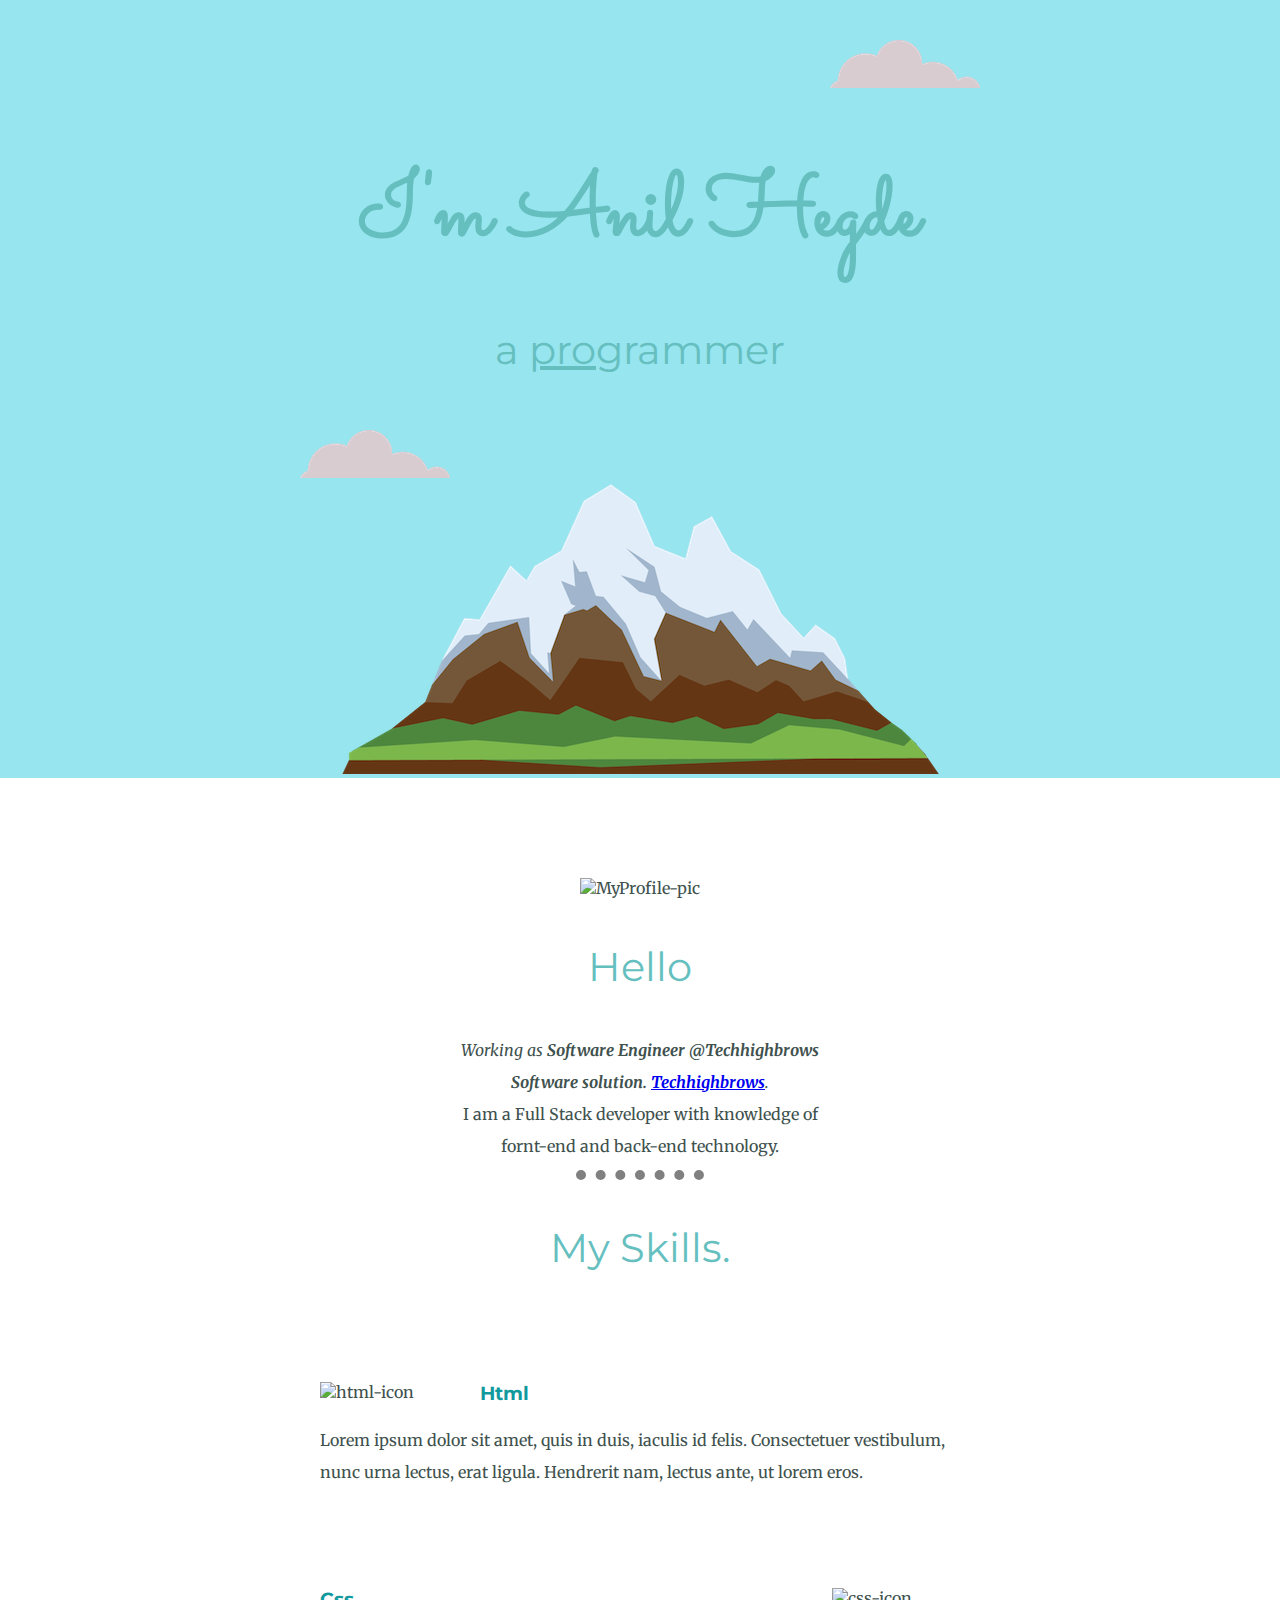
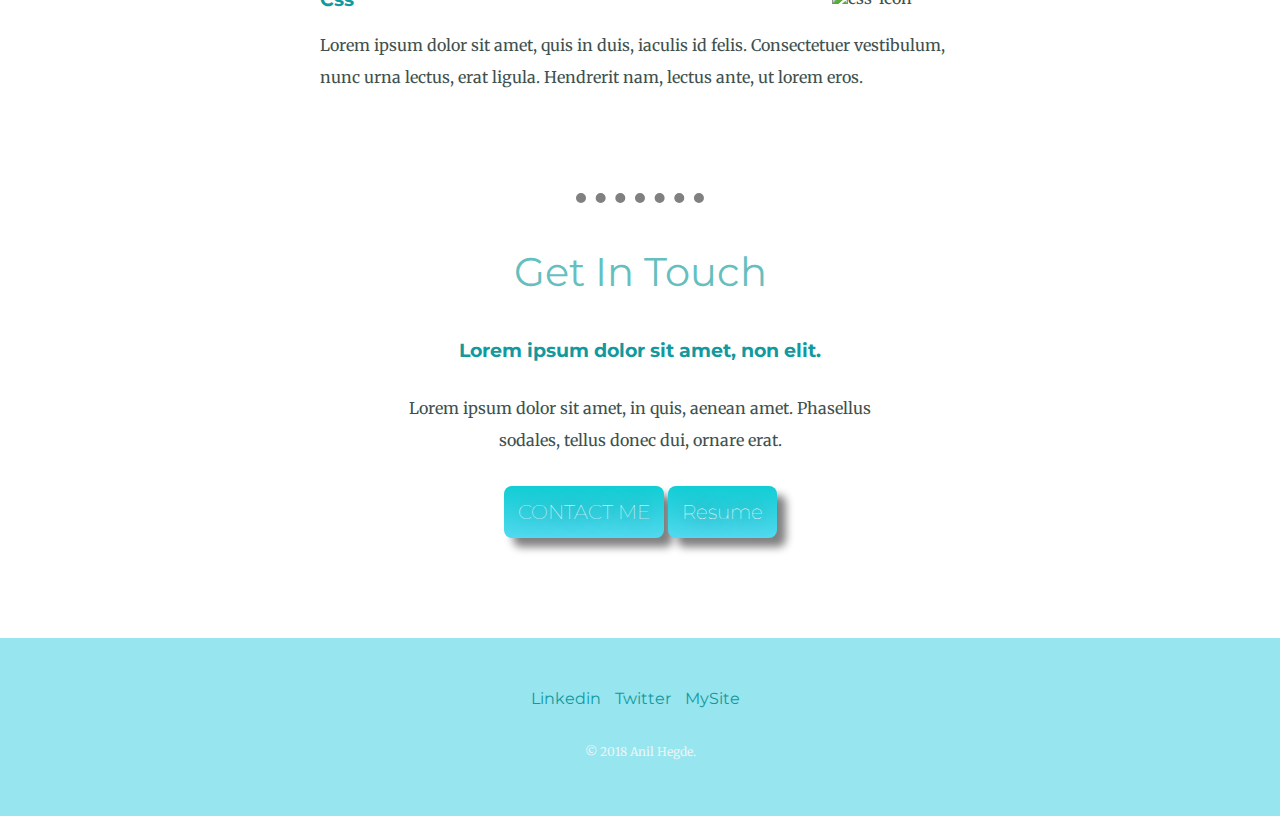
==== index.html @ 081fd02e "resume file is added" ====
<!DOCTYPE html>
<html lang="en" dir="ltr">
  <head>
    <meta charset="utf-8">
    <title>Anil Hegde</title>
    <link rel="stylesheet" href="css/style.css">
    <link rel="icon" href="favicon.ico">
    <link href="https://fonts.googleapis.com/css2?family=Merriweather:wght@300&family=Montserrat:wght@100&family=Sacramento&display=swap" rel="stylesheet">
  </head>
  <body>
    <div class="top-container">
      <img class="top-cloud" src="images/cloud.png" alt="cloud-img">
      <h1>I'm Anil Hegde</h1>
      <h2 class="progrmmer">a <span class="pro">pro</span>grammer</h2>
      <img class="bottom-cloud" src="images/cloud.png" alt="cloud-img">
      <img src="images/mountain.png" alt="mountain-img">
    </div>
    <div class="middle-container">
   <div class="profile">
     <img src="images/Anilhegde.png" alt="MyProfile-pic" width="100px" height="100px">
     <h2>Hello</h2>
     <p class="intro"><em>Working as  <strong>Software Engineer @Techhighbrows Software solution. <a href="http://www.techhighbrows.com//">Techhighbrows</a></strong>.</em></p>
     <p class="intro">I am a Full Stack developer with knowledge of fornt-end and back-end technology.</p>
   </div>
   <hr>
   <div class="skills">
     <h2>My Skills.</h2>
     <div class="skill-row">
       <img class="html-image" src="https://image.flaticon.com/icons/svg/2535/2535518.svg" alt="html-icon" >
       <h3>Html</h3>
       <p class="html-skill-descr">Lorem ipsum dolor sit amet, quis in duis, iaculis id felis. Consectetuer vestibulum, nunc urna lectus, erat ligula. Hendrerit nam, lectus ante, ut lorem eros.</p>
     </div>
     <div class="skill-row">
       <img class="css-image" src="https://image.flaticon.com/icons/svg/528/528550.svg" alt="css-icon" >
       <h3>Css</h3>
       <p class="css-skill-descr">Lorem ipsum dolor sit amet, quis in duis, iaculis id felis. Consectetuer vestibulum, nunc urna lectus, erat ligula. Hendrerit nam, lectus ante, ut lorem eros.</p>
     </div>
     <!-- <div class="skill-row">
       <img class="javascript-image" src="https://image.flaticon.com/icons/svg/919/919828.svg" alt="javaScript-icon" >
       <h3>Lorem & Ipsum</h3>
       <p>Lorem ipsum dolor sit amet, quis in duis, iaculis id felis. Consectetuer vestibulum, nunc urna lectus, erat ligula. Hendrerit nam, lectus ante, ut lorem eros.</p>
     </div>
     <div class="skill-row">
       <img class="java-image" src="https://image.flaticon.com/icons/svg/919/919854.svg" alt="java-ico" >
       <h3>Lorem Ipsum Dolor</h3>
       <p>Lorem ipsum dolor sit amet, mauris sed consectetuer. Etiam et eu, bibendum interdum, lacus quis mauris. Curabitur wisi, quisque vel eu, rutrum nam.</p>
     </div> -->
   </div>
   <hr>
   <div class="contact-me">
     <h2>Get In Touch</h2>
     <h3>Lorem ipsum dolor sit amet, non elit.</h3>
     <p class="contact-message">Lorem ipsum dolor sit amet, in quis, aenean amet. Phasellus sodales, tellus donec dui, ornare erat.</p>
     <a class="btn" href="mailto:anilhegde1994@outlook.com" title="click to mail">CONTACT ME</a>
     <a class="btn" href="files/resume.pdf" title="click to mail" download>Resume</a>

   </div>
 </div>
<div class="bottom-container">
   <a class="footer-link" href="https://www.linkedin.com">Linkedin</a>
   <a class="footer-link" href="https://twitter.com/">Twitter</a>
   <a class="footer-link" href="https://akhegade.github.io/cv/">MySite</a>
   <p class="copyright">© 2018 Anil Hegde.</p>
 </div>


  </body>
</html>
---- css/style.css ----
body{
  color: #40514E;
margin: 0;
text-align: center;
font-family: 'Merriweather', serif;
}
hr{
  width: 10%;
  border-style:none;
  border-top-style: dotted;
  border-width: 10px;
  border-color: gray;
}
h1{
font-family: 'Sacramento', cursive;
font-size:5.625rem;
margin: 50px auto 0 auto;
color:#66BFBF;
/* line-height: 2; */
}
h2{
  font-family: 'Montserrat', sans-serif;
  font-size: 2.5rem;
 font-weight: normal;
  color:#66BFBF;
  padding: 10px
}

h3{
  font-family: 'Montserrat', sans-serif;
  color: #11999E;
}
p{
line-height: 2;
}
.pro{
  text-decoration: underline;
}
.intro{
  width: 30%;
  margin: auto;
}
.top-container{
  /* background-color:#E4F9F5; */
  background-color:#97e5ef;
  position: relative;
  padding-top: 100px;
}
.middle-container{
/* background-color:#E4F9F5; */
margin: 100px auto;
}
.bottom-container{
  /* background-color:#E4F9F5; */
  background-color:#97e5ef;

  padding: 50px 0 20px 0;
}
.top-cloud{
  position:absolute;
  right: 300px;
  top:40px
  /* margin-top: 100px;

  margin-left: 100px; */

}
.bottom-cloud{
  /* color:white; */
  position: absolute;
  left:300px;
  bottom: 300px
}
.skill-row{
  width: 50%;
  margin:100px auto;
  text-align: left;
  /* line-height: 2; */
}
.html-image{
  width: 25%;
  float:left;
}

.css-image{
  width: 20%;
  float: right;
  margin-left: 25px;
}

/* contact me design */
.contact-message{
  width: 40%;
  margin: 30px auto;

}
.footer-link{
  color: #11999E;
   /* margin-top: 50px; */
   margin-right: 10px;
   font-family: 'Montserrat', sans-serif;
   text-decoration: none;
}
.footer-link:hover{
  color: #EAF6F6
}
.copyright{
  color: #EAF6F6;
  font-size: 0.75rem;
  padding: 20px 0
}
.btn {
background: #11CDD4;
background-image: -webkit-linear-gradient(top, #11CDD4, #51D9EF);
background-image: -moz-linear-gradient(top, #11CDD4, #51D9EF);
background-image: -ms-linear-gradient(top, #11CDD4, #51D9EF);
background-image: -o-linear-gradient(top, #11CDD4, #51D9EF);
background-image: linear-gradient(to bottom, #11CDD4, #51D9EF);
-webkit-border-radius: 8px;
-moz-border-radius: 8px;
border-radius: 8px;
color: #FFFFFF;
font-family: 'Montserrat', sans-serif;
font-size: 20px;
font-weight: 100;
padding: 14px;
box-shadow:9px 9px 9px 0px gray;
/* -webkit-box-shadow: 1px 1px 20px 0px #000000; */
/* -moz-box-shadow: 1px 1px 20px 0px #000000; */

text-shadow: 1px 1px 20px #000000;
border: solid #337FED 0px;
text-decoration: none;
display: inline-block;
cursor: pointer;
text-align: center;
}

.btn:hover {
border: solid #30BECB 1px;
background: #30BECB;
background-image: -webkit-linear-gradient(top, #30BECB, #2BC4AD);
background-image: -moz-linear-gradient(top, #30BECB, #2BC4AD);
background-image: -ms-linear-gradient(top, #30BECB, #2BC4AD);
background-image: -o-linear-gradient(top, #30BECB, #2BC4AD);
background-image: linear-gradient(to bottom, #30BECB, #2BC4AD);
-webkit-border-radius: 8px;
-moz-border-radius: 8px;

text-decoration: none;
border-radius: 8px;
}
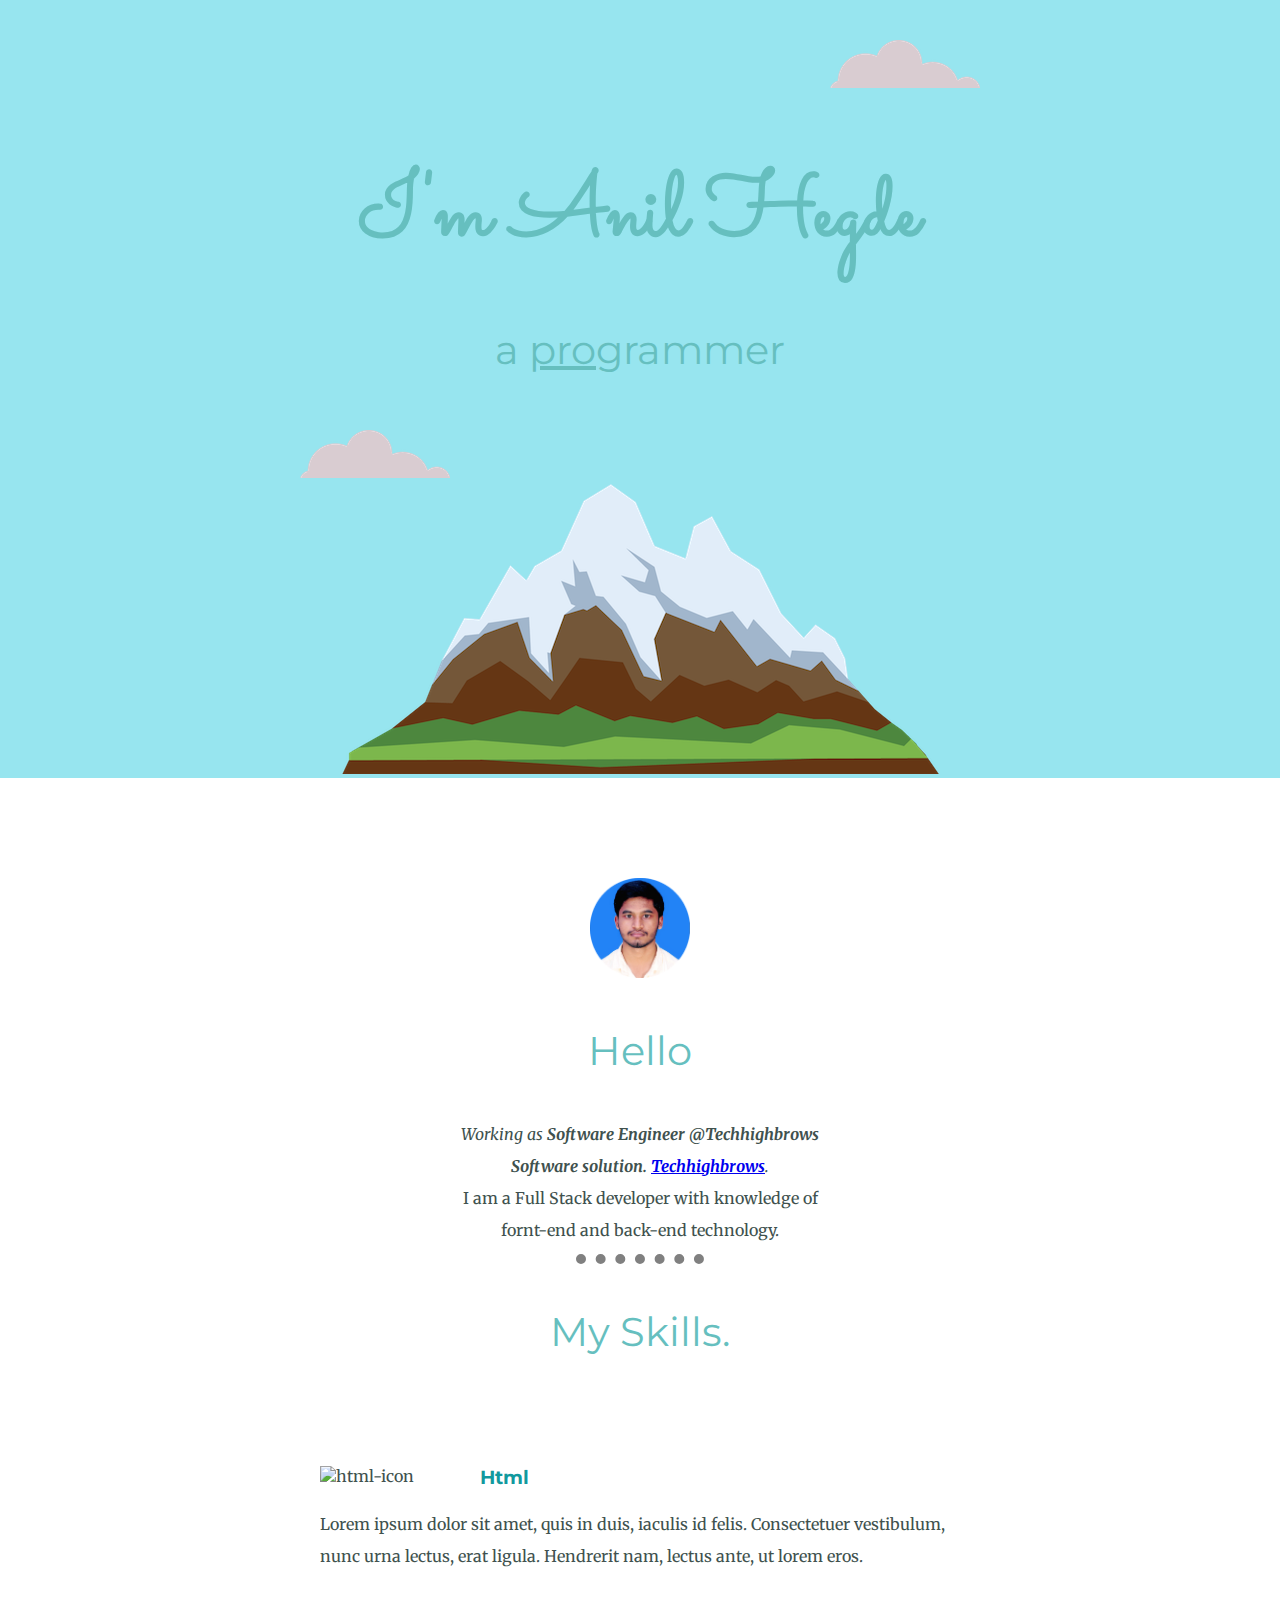
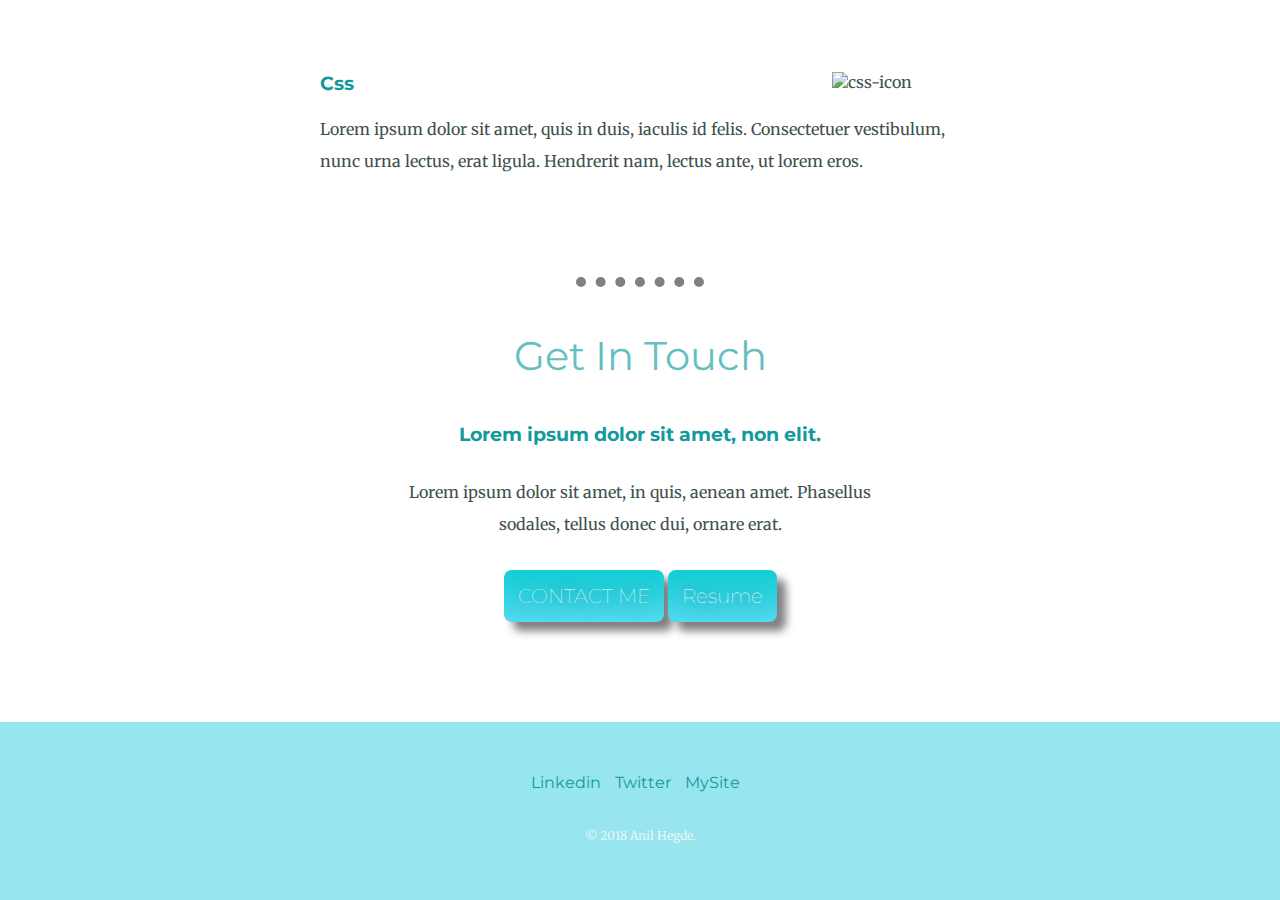
==== commit e89abba5: "change in profile image name" ====
--- a/index.html
+++ b/index.html
@@ -17,7 +17,7 @@
     </div>
     <div class="middle-container">
    <div class="profile">
-     <img src="images/Anilhegde.png" alt="MyProfile-pic" width="100px" height="100px">
+     <img src="images/AnilHegde.png" alt="MyProfile-pic" width="100px" height="100px">
      <h2>Hello</h2>
      <p class="intro"><em>Working as  <strong>Software Engineer @Techhighbrows Software solution. <a href="http://www.techhighbrows.com//">Techhighbrows</a></strong>.</em></p>
      <p class="intro">I am a Full Stack developer with knowledge of fornt-end and back-end technology.</p>
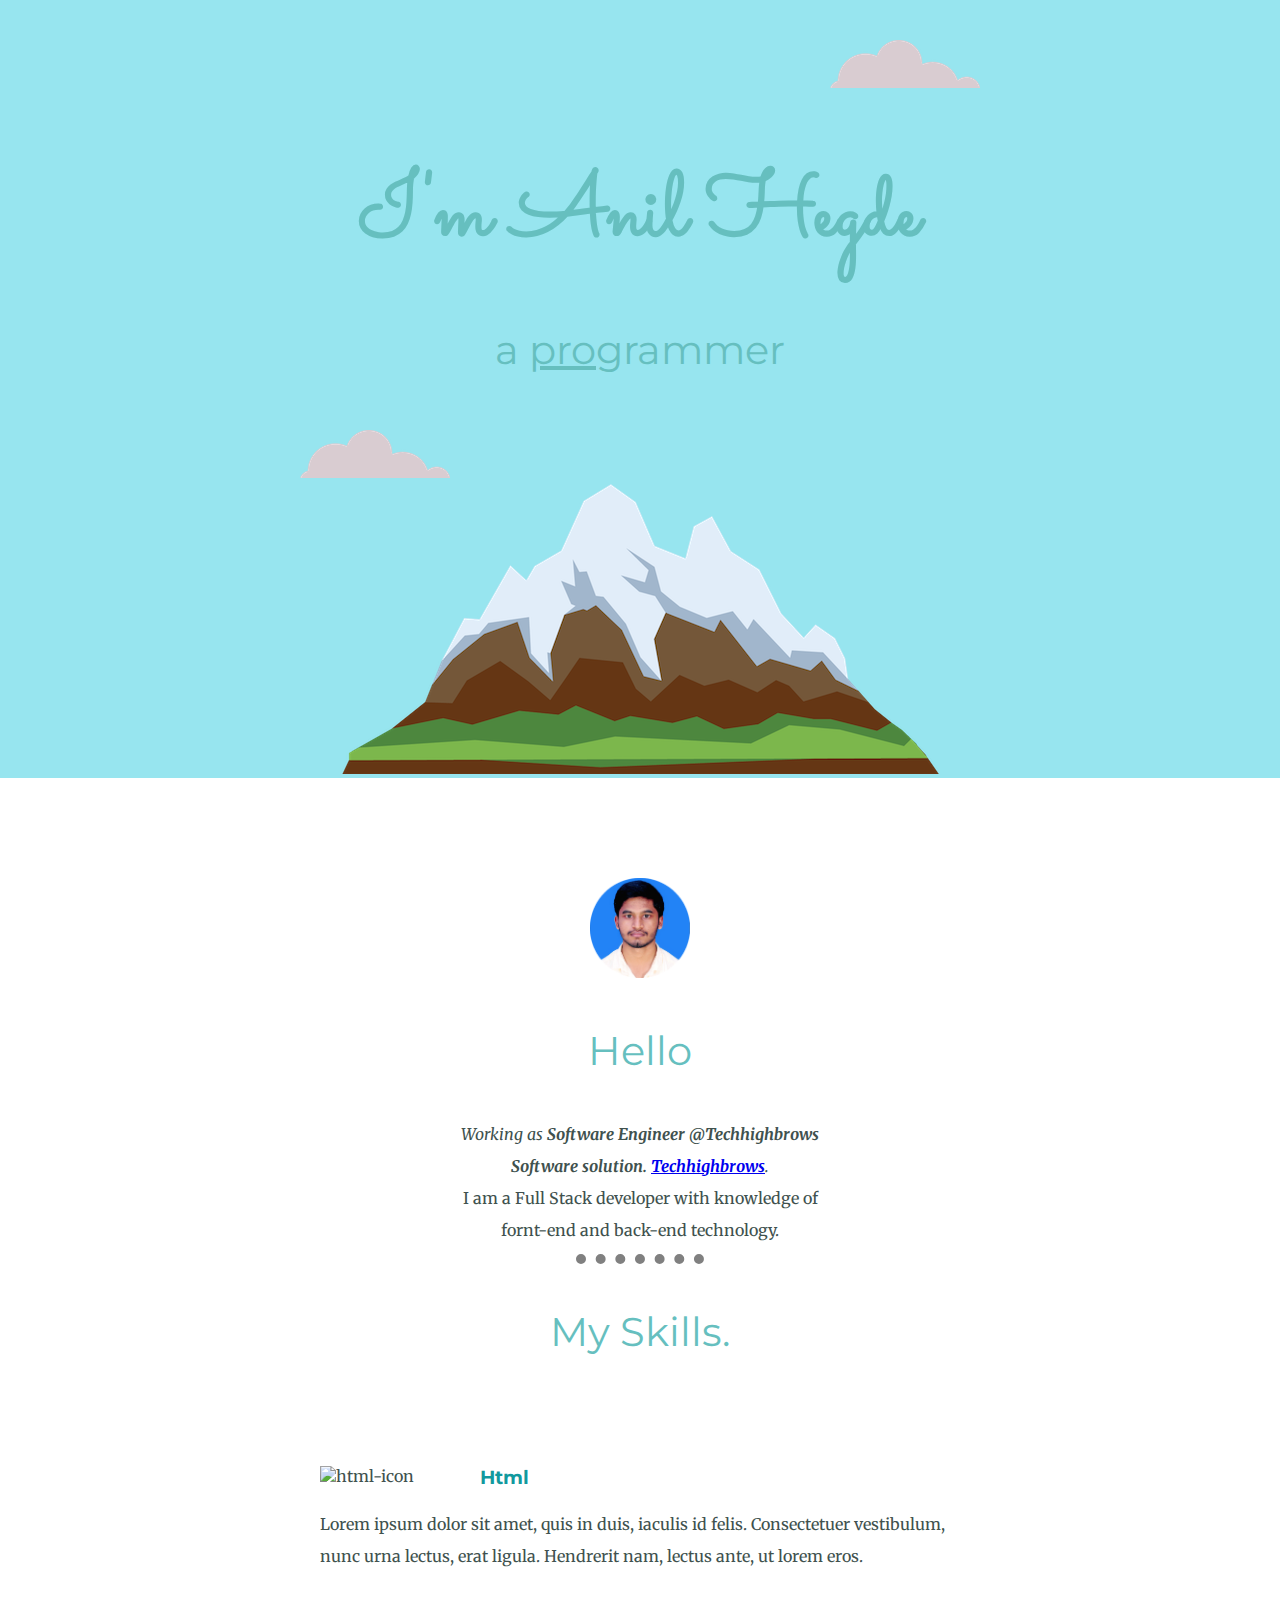
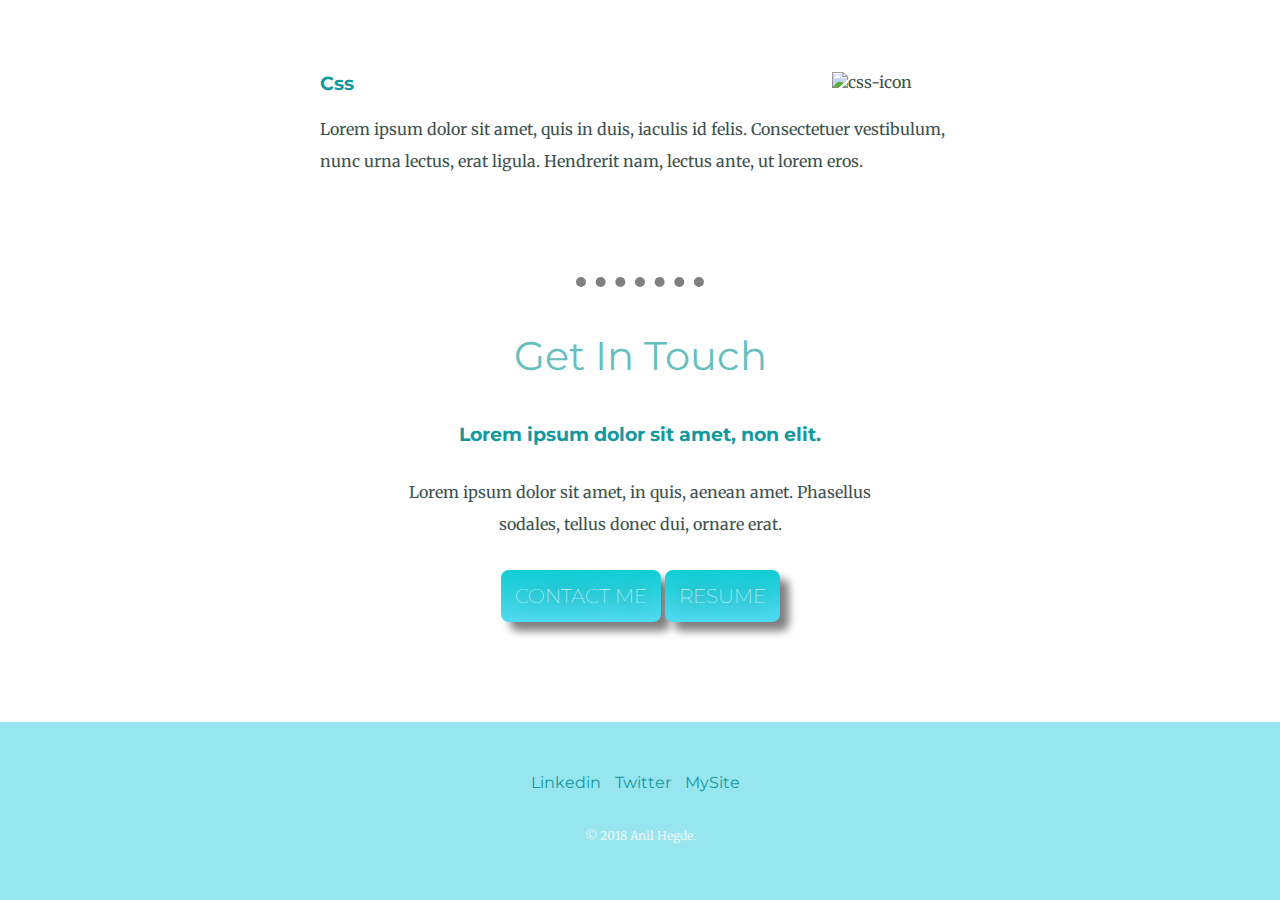
==== commit 3f69138a: "change in resume button  name" ====
--- a/index.html
+++ b/index.html
@@ -52,7 +52,7 @@
      <h3>Lorem ipsum dolor sit amet, non elit.</h3>
      <p class="contact-message">Lorem ipsum dolor sit amet, in quis, aenean amet. Phasellus sodales, tellus donec dui, ornare erat.</p>
      <a class="btn" href="mailto:anilhegde1994@outlook.com" title="click to mail">CONTACT ME</a>
-     <a class="btn" href="files/resume.pdf" title="click to mail" download>Resume</a>
+     <a class="btn" href="files/resume.pdf" title="click to download" download>RESUME</a>
 
    </div>
  </div>
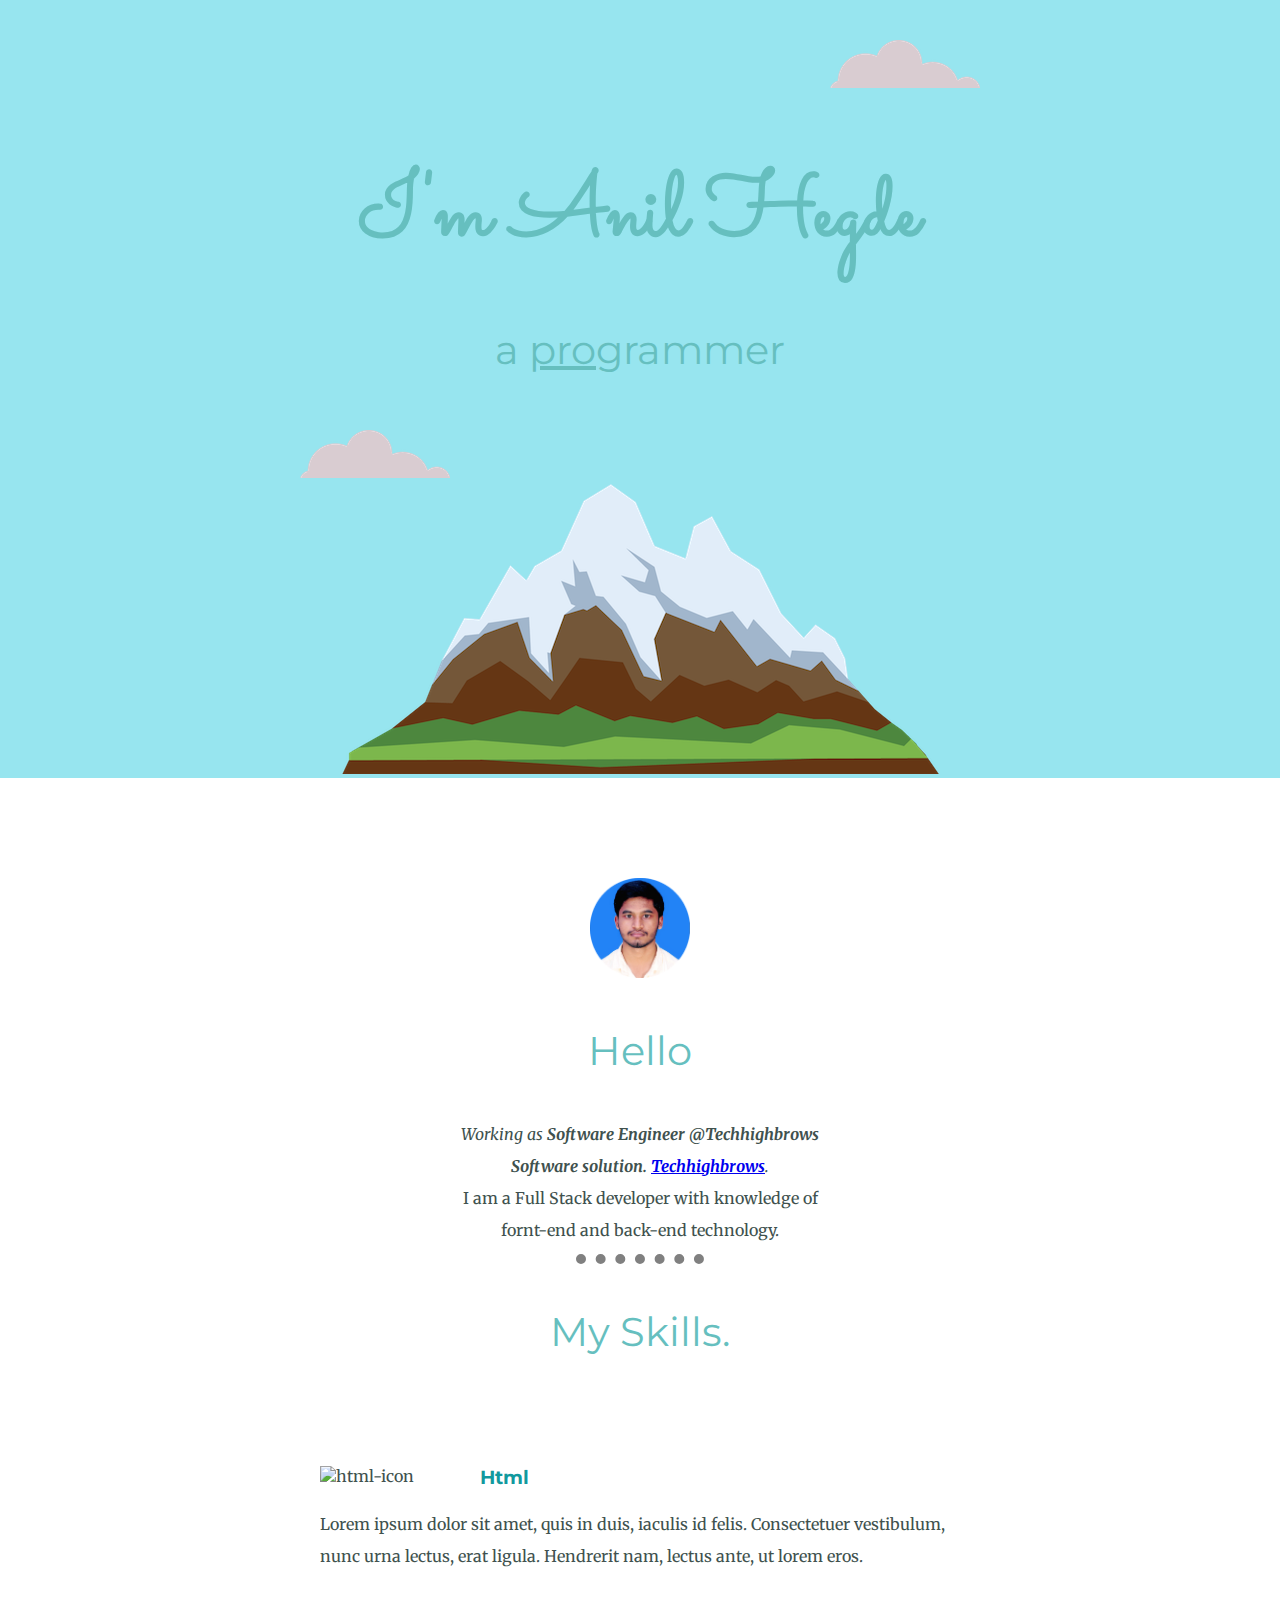
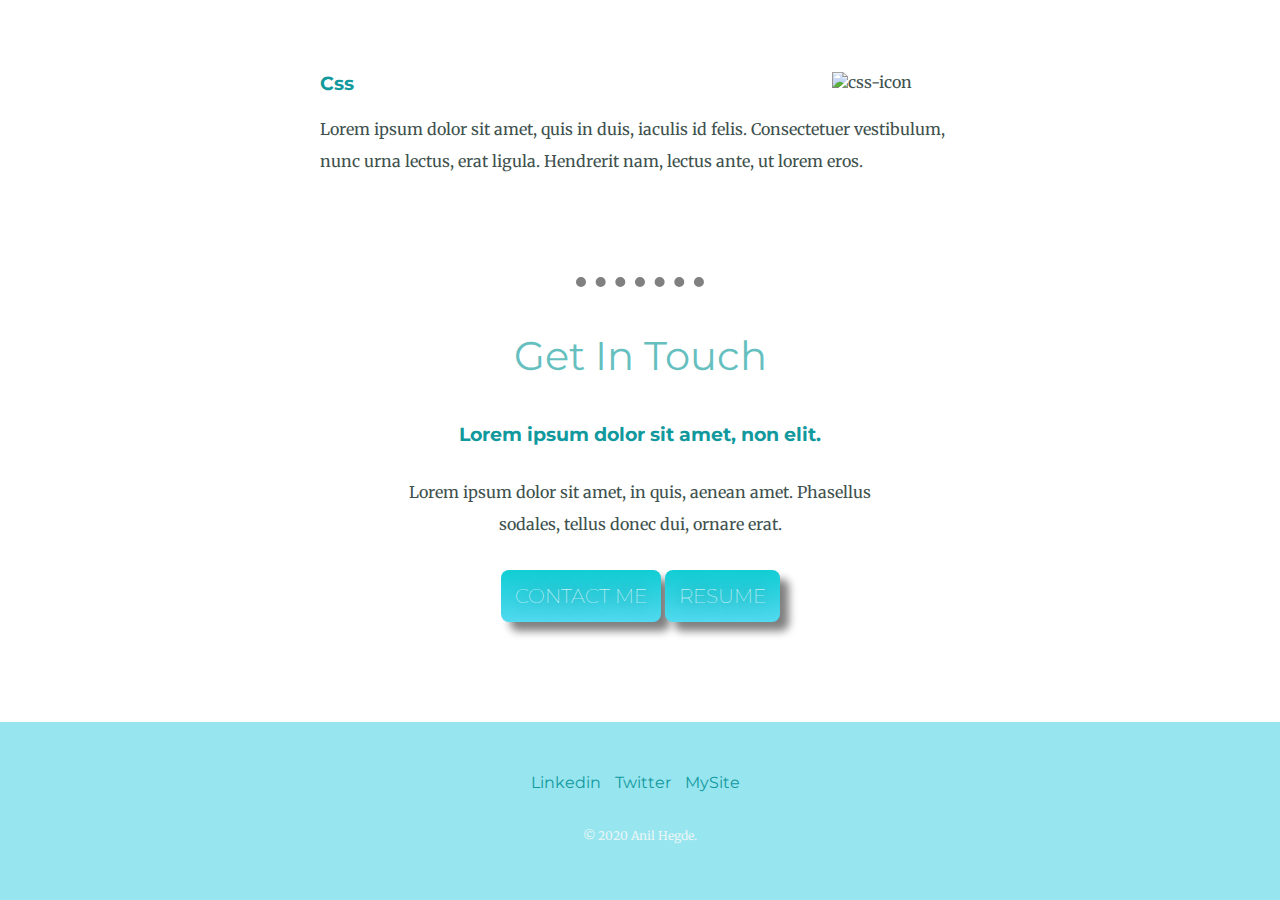
==== commit b00d93f8: "update copy right" ====
--- a/index.html
+++ b/index.html
@@ -51,7 +51,7 @@
      <h2>Get In Touch</h2>
      <h3>Lorem ipsum dolor sit amet, non elit.</h3>
      <p class="contact-message">Lorem ipsum dolor sit amet, in quis, aenean amet. Phasellus sodales, tellus donec dui, ornare erat.</p>
-     <a class="btn" href="mailto:anilhegde1994@outlook.com" title="click to mail">CONTACT ME</a>
+     <a class="btn" href="mailto:anil007hegde@gmail.com" title="click to mail">CONTACT ME</a>
      <a class="btn" href="files/resume.pdf" title="click to download" download>RESUME</a>
 
    </div>
@@ -60,7 +60,7 @@
    <a class="footer-link" href="https://www.linkedin.com">Linkedin</a>
    <a class="footer-link" href="https://twitter.com/">Twitter</a>
    <a class="footer-link" href="https://akhegade.github.io/cv/">MySite</a>
-   <p class="copyright">© 2018 Anil Hegde.</p>
+   <p class="copyright">© 2020 Anil Hegde.</p>
  </div>
 
 
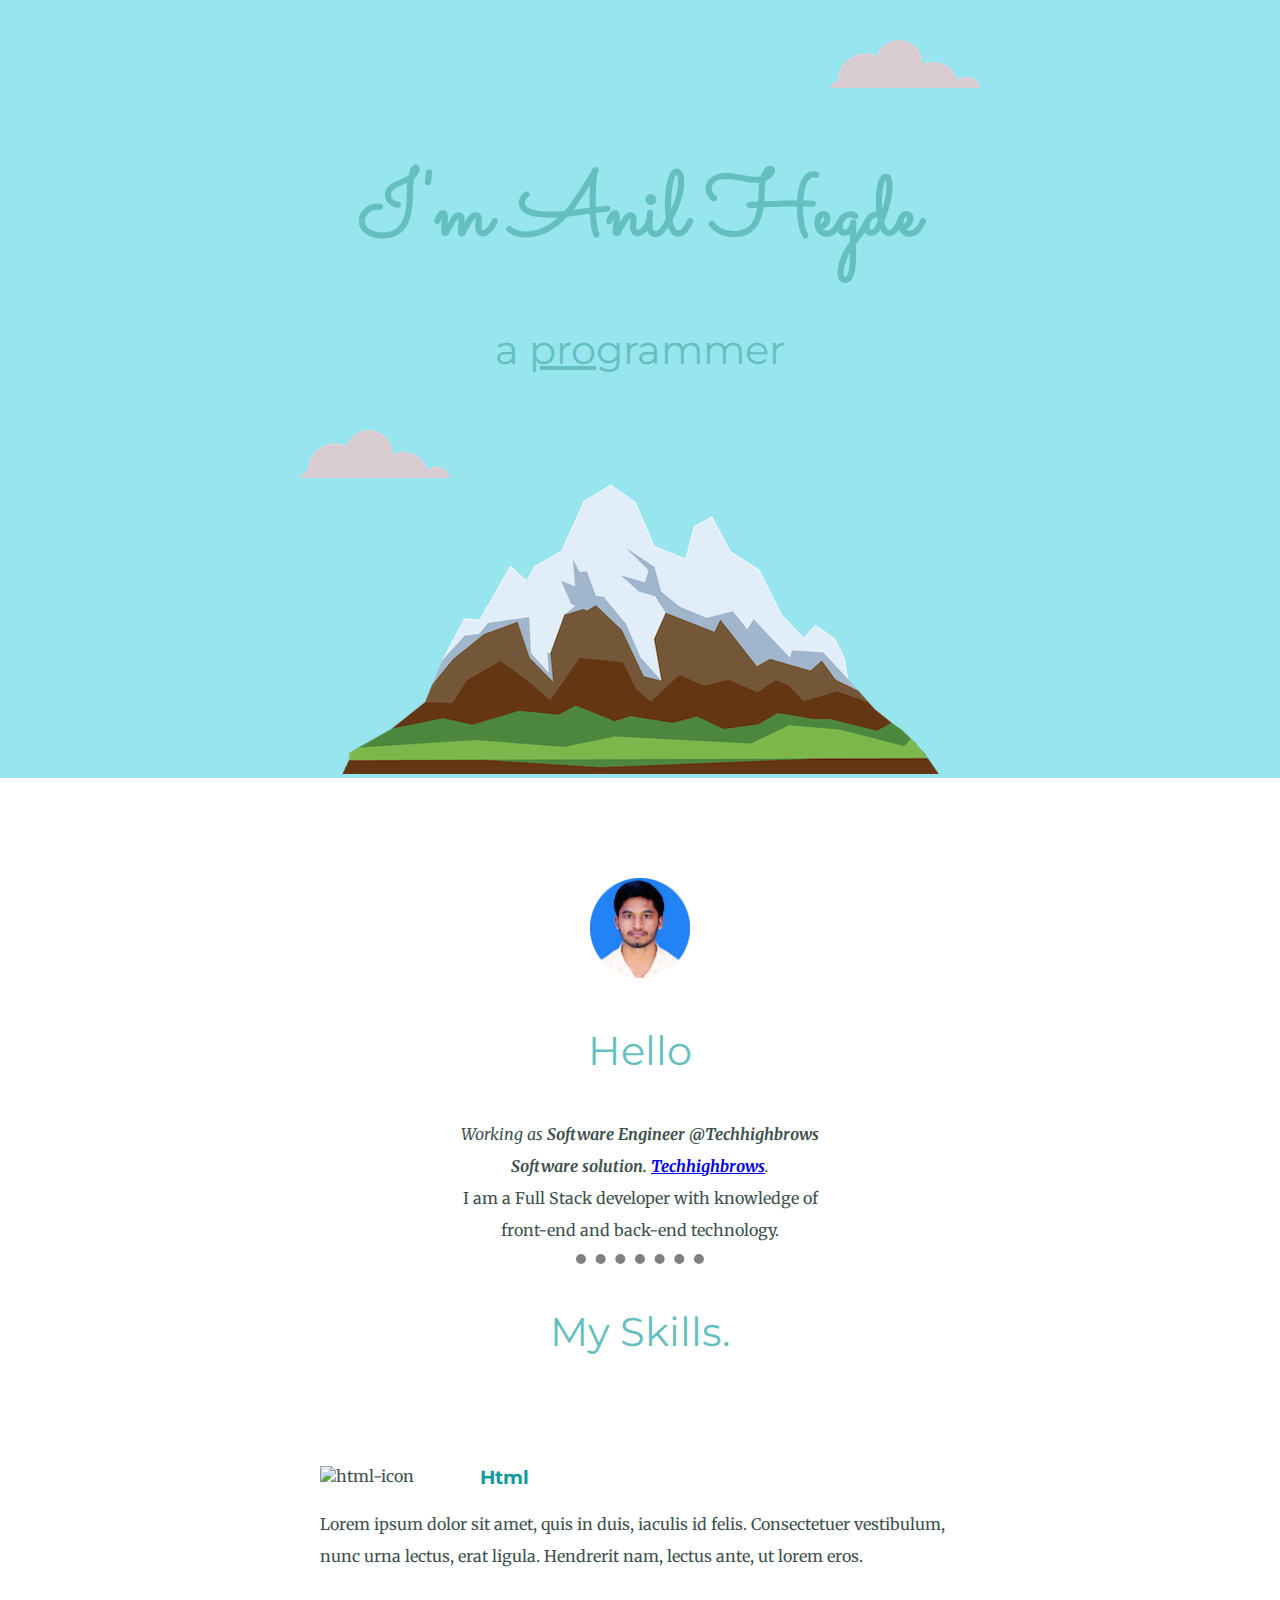
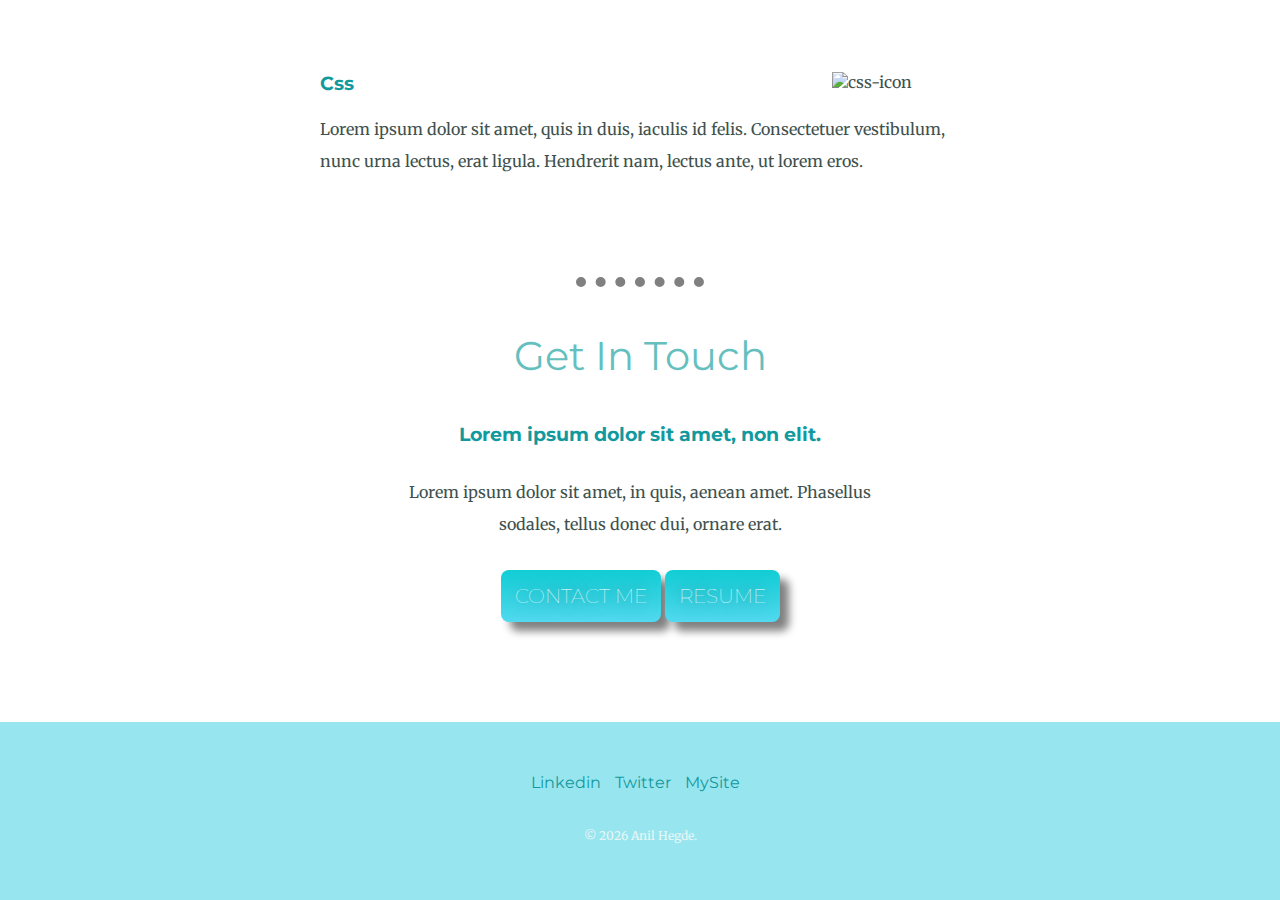
==== commit 0fa8eb2b: "add js script to get year dynamically" ====
--- a/index.html
+++ b/index.html
@@ -20,7 +20,7 @@
      <img src="images/AnilHegde.png" alt="MyProfile-pic" width="100px" height="100px">
      <h2>Hello</h2>
      <p class="intro"><em>Working as  <strong>Software Engineer @Techhighbrows Software solution. <a href="http://www.techhighbrows.com//">Techhighbrows</a></strong>.</em></p>
-     <p class="intro">I am a Full Stack developer with knowledge of fornt-end and back-end technology.</p>
+     <p class="intro">I am a Full Stack developer with knowledge of front-end and back-end technology.</p>
    </div>
    <hr>
    <div class="skills">
@@ -60,9 +60,9 @@
    <a class="footer-link" href="https://www.linkedin.com">Linkedin</a>
    <a class="footer-link" href="https://twitter.com/">Twitter</a>
    <a class="footer-link" href="https://akhegade.github.io/cv/">MySite</a>
-   <p class="copyright">© 2020 Anil Hegde.</p>
+   <p class="copyright" id="copyright">© <span id ="year"></span> Anil Hegde.</p>
  </div>
 
-
+<script src="scripts/script.js"></script>
   </body>
 </html>
